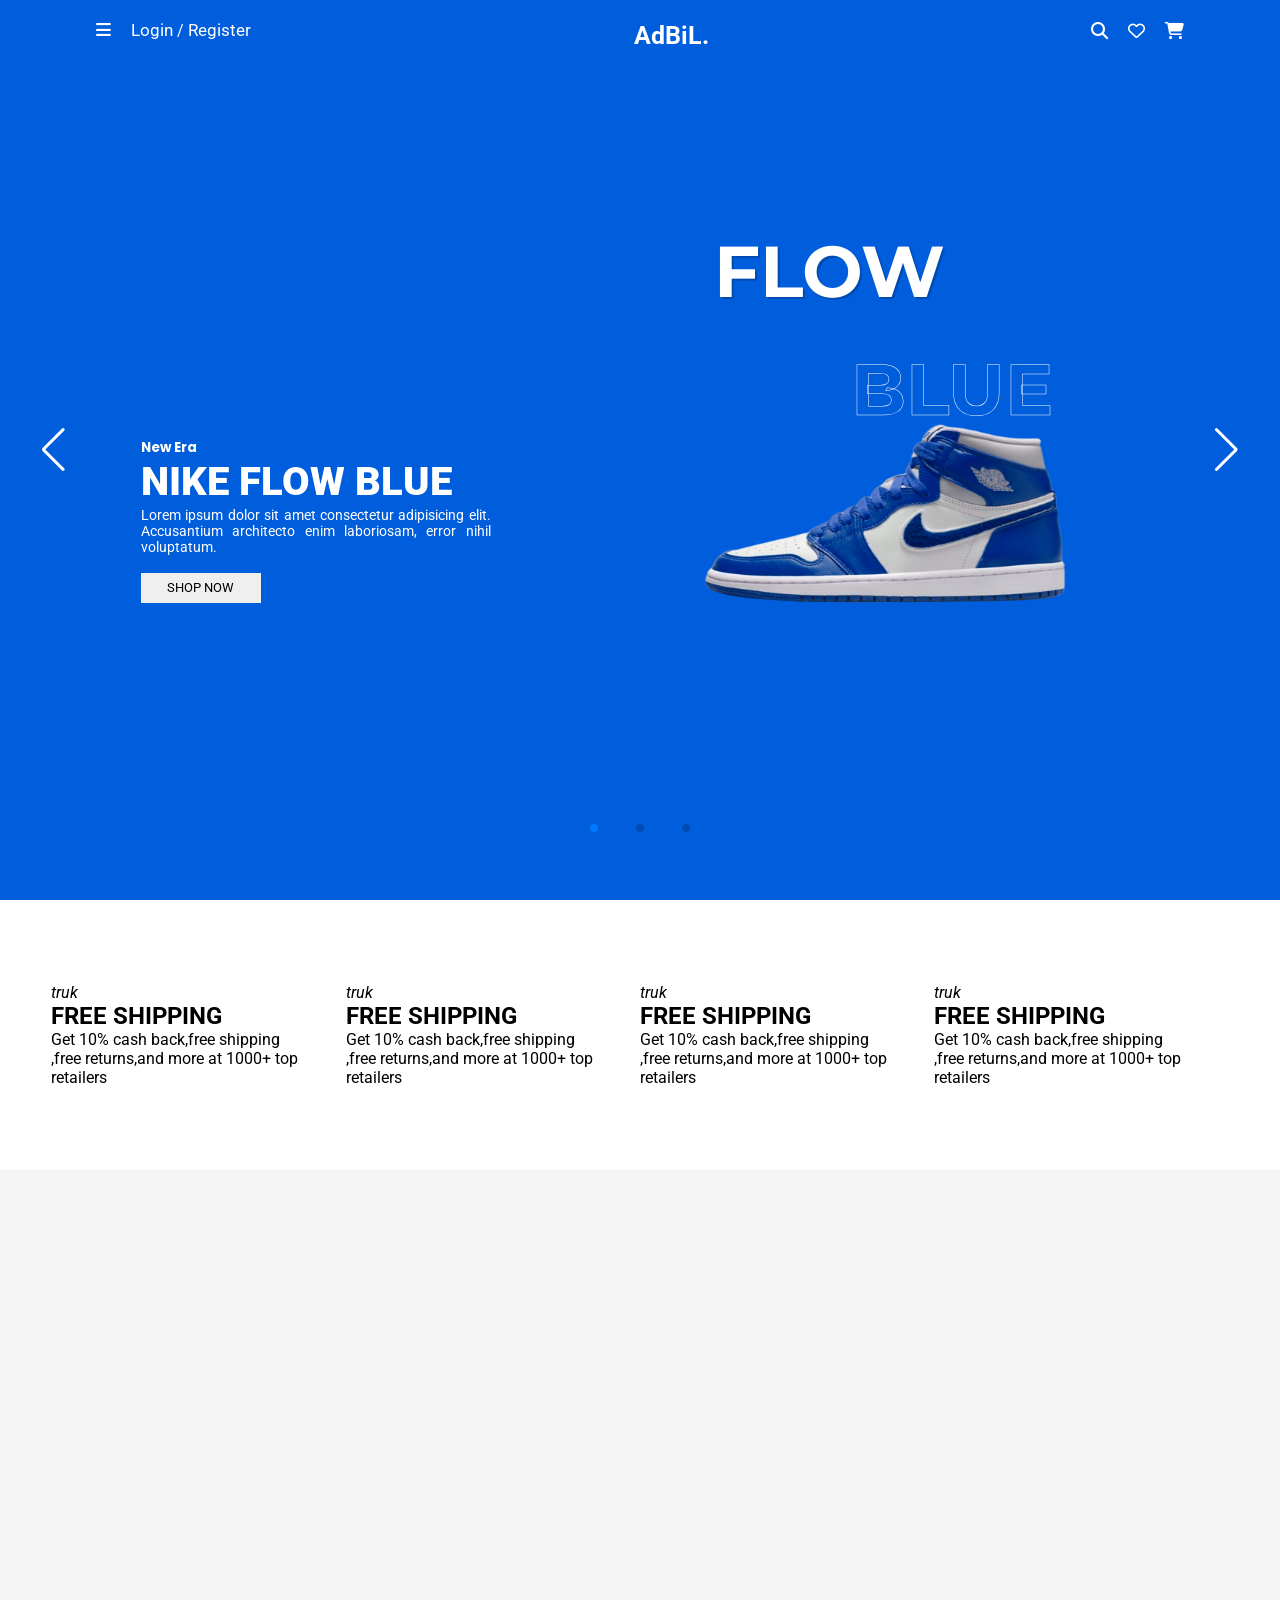
==== index.html @ cdc1d513 "Add files via upload" ====
<!DOCTYPE html>
<html lang="en">

<head>
    <meta charset="UTF-8">
    <meta name="viewport" content="width=device-width, initial-scale=1.0">
    <link rel="stylesheet" href="https://cdnjs.cloudflare.com/ajax/libs/font-awesome/6.4.2/css/all.min.css"
        integrity="sha512-z3gLpd7yknf1YoNbCzqRKc4qyor8gaKU1qmn+CShxbuBusANI9QpRohGBreCFkKxLhei6S9CQXFEbbKuqLg0DA=="
        crossorigin="anonymous" referrerpolicy="no-referrer" />
    <link rel="stylesheet" href="https://cdn.jsdelivr.net/npm/swiper@10/swiper-bundle.min.css" />

    <script src="https://cdn.jsdelivr.net/npm/swiper@10/swiper-bundle.min.js"></script>

    <link rel="stylesheet" href="adbil.css">
    <link rel="shortcut icon" href="logo-fav.png" type="image/x-icon">
    <title>AdBiL SHOP</title>
</head>

<body>
    <div class="menu" id="menu">
        <ul>
            <li><a href="">Colection</a></li>
            <li><a href="">Payment</a></li>
            <li><a href="">About</a></li>
        </ul>
    </div>
    <div class="navbar">
        <div class="navbar-container">
            <div class="navbar-left">
                <i class="fa-solid fa-x bars-close" onclick="tutup() "></i>
                <i onclick="muncul()" class="fa-solid fa-bars bars-active" id="bars"></i>
                <a href="">Login </a>
                <span class="span">/</span>
                <a href=""> Register</a>
            </div>
            <div class="navbar-center">
                <h2>AdBiL.</h2>
            </div>
            <div class="navbar-right">
                <i class="fa-solid fa-magnifying-glass"></i>
                <i class="fa-regular fa-heart"></i>
                <i class="fa-solid fa-cart-shopping"></i>
            </div>
        </div>
    </div>

    <!-- scroll -->
    <div class="swiper" tipe =  data-swiper-autoplay="3000">
  
        <!-- Additional required wrapper -->
        <div class="swiper-wrapper"  data-swiper-autoplay="3000">
            <!-- Slides -->
            <div class="swiper-slide" data-swiper-autoplay="3000">
              
                <!-- home 1 start -->
                <div class="home1">

                    <!-- navbar -->
               
                
                    <!-- navbar end -->
                    <!-- main content -->
                    <div class="main">
                        <div class="main-left">
                            <h5>New Era</h5>
                            <h3>NIKE FLOW BLUE</h3>
                            <P>Lorem ipsum dolor sit amet consectetur adipisicing elit. Accusantium architecto enim
                                laboriosam, error nihil voluptatum.</P>
                            <a href="#"><button>SHOP NOW</button></a>
                        </div>
                        <div class="main-right2" id="image">
                            <img src="shoes-2.png" alt="" style="filter: hue-rotate(-125deg);">
                        </div>

                        <div class="typo">
                            <p id="flow">FLOW</p>
                            <p id="blue">BLUE</p>
                        </div>
                        <!-- home 1 -->
                    </div>
                </div>
            </div>
            <div class="swiper-slide"  data-swiper-autoplay="3000">
                <!-- home 1 start -->
                <div class="home2">
                    <!-- <div class="menu" id="menu1">
                        <ul>
                            <li><a href="">Colection</a></li>
                            <li><a href="">Payment</a></li>
                            <li><a href="">About</a></li>
                        </ul>
                    </div> -->
                     <!-- navbar -->
                     <!-- <div class="navbar">
                        <div class="navbar-container">
                            <div class="navbar-left">
                                <i onclick="bars()" class="fa-solid fa-bars" id="bars1"></i>
                                <a href="">login |</a>
                                <a href="">register</a>
                            </div>
                            <div class="navbar-center">
                                <h2>AdBiL.</h2>
                            </div>
                            <div class="navbar-right">
                                <i class="fa-solid fa-magnifying-glass"></i>
                                <i class="fa-regular fa-heart"></i>
                                <i class="fa-solid fa-cart-shopping"></i>
                            </div>
                        </div>
                    </div>  -->
                    <!-- navbar end -->
                    <!-- main content -->
                    <div class="main">
                        <div class="main-left">
                            <h5>The Reynolds</h5>
                            <h3>6 BLOODWINGS</h3>
                            <P><span></span>Style that shoes to make every eye fall</P>
                            <a href=""><button>SHOP NOW</button></a>
                        </div>
                        <div class="main-right2" id="image">
                            <img src="shoes-2.png" alt="">
                        </div>
                        <div class="typo-2">
                            <p id="blood">6 <br> Blood <br></p>
                            <p id="wings">Wings</p>
                            <p id="blue">V.2</p>
                        </div>
                        <!-- home 1 -->
                    </div>
                </div>
            </div>
            <div class="swiper-slide"  data-swiper-autoplay="3000">
                <!-- home 1 start -->
                <div class="home3">
                    <!-- <div class="menu" id="menu2">
                        <ul>
                            <li><a href="">Colection</a></li>
                            <li><a href="">Payment</a></li>
                            <li><a href="">About</a></li>
                        </ul>
                    </div> -->
                    <!-- navbar -->
                    <!-- <div class="navbar">
                        <div class="navbar-container">
                            <div class="navbar-left">
                                <i onclick="bars()" class="fa-solid fa-bars" id="bars2"></i>
                                <a href="">login |</a>
                                <a href="">register</a>
                            </div>
                            <div class="navbar-center">
                                <h2>AdBiL.</h2>
                            </div>
                            <div class="navbar-right">
                                <i class="fa-solid fa-magnifying-glass"></i>
                                <i class="fa-regular fa-heart"></i>
                                <i class="fa-solid fa-cart-shopping"></i>
                            </div>
                        </div>
                    </div> -->
                    <!-- navbar end -->
                    <!-- main content -->
                    <div class="main">
                        <div class="main-left">
                            <h5>Air Max</h5>
                            <h3>TERRIBLE STACK</h3>
                            <P><span></span>Lorem ipsum, dolor sit amet consectetur adipisicing elit. Accusantium, iure?
                            </P>
                            <a href=""><button>SHOP NOW</button></a>
                        </div>
                        <div class="main-right2" id="image">
                            <img src="shoes-2.png" alt="" style="filter: hue-rotate(180deg);">
                        </div>
                        <div class="typo-3">
                            <p id="blood">Terrible</p>
                            <p id="blood-1">Stack</p>
                            <p id="wings">Stack</p>
                            <p id="blue">V.3</p>
                        </div>
                        <!-- home 1 -->
                    </div>
                </div>
            </div>
        </div>
        <!-- If we need pagination -->
        <div class="swiper-pagination"></div>

        <!-- If we need navigation buttons -->
        <div class="swiper-button-prev"></div>
        <div class="swiper-button-next"></div>

        <!-- If we need scrollbar -->
        <!-- <div class="swiper-scrollbar"></div> -->
    </div>
    <!-- home section endd -->
    <!-- shipping section start -->
    <div class="shipping">
        <div class="shipping-container">
            <div class="shipping1">
                <i>truk</i>
                <h2>FREE SHIPPING</h2>
                <p>Get 10% cash back,free shipping <br> ,free returns,and more at 1000+ top <br> retailers</p>
            </div>
            <div class="shipping1">
                <i>truk</i>
                <h2>FREE SHIPPING</h2>
                <p>Get 10% cash back,free shipping <br> ,free returns,and more at 1000+ top <br> retailers</p>
            </div>
            <div class="shipping1">
                <i>truk</i>
                <h2>FREE SHIPPING</h2>
                <p>Get 10% cash back,free shipping <br> ,free returns,and more at 1000+ top <br> retailers</p>
            </div>
            <div class="shipping1">
                <i>truk</i>
                <h2>FREE SHIPPING</h2>
                <p>Get 10% cash back,free shipping <br> ,free returns,and more at 1000+ top <br> retailers</p>
            </div>
        </div>
    </div>
    <!-- shipping section end -->
    <!-- colection start -->
    <div class="colections" id="colections">
    </div>
    <!-- colection end -->
    <!-- seller start -->
    <div class="top-seller"></div>
    <!-- seller end -->
    <!-- banner start -->
    <div class="ad-banner"></div>
    <!-- banner end -->
    <!-- blog start -->
    <div class="blog">
    </div>
    <!-- blog end -->
    <!-- sponsor -->
    <div class="sponsor"></div>
    <!-- sponsor end -->
    <!-- footer start -->
    <div class="footer"></div>
    <!-- footer end -->
    <script src="adbil.js"></script>
</body>

</html>
---- adbil.css ----
@import url('https://fonts.googleapis.com/css2?family=Roboto:wght@300;400&display=swap');
@import url('https://fonts.googleapis.com/css2?family=Montserrat:wght@500;800&family=Poppins:wght@300;400&display=swap');

:root {
    /* -------- COLOR --------- */
    --bg-color: #fff;
    --bg-accent: #f5f5f5;
    --text-color: #000;
    --bg-red: #d2222d;
    --bg-blue: #005edc;
    --bg-yellow: #0b503f;

    /* --------- FONT --------- */
    --main-font: 'Roboto', sans-serif;
    --typo-font: 'Montserrat', sans-serif;
    --text-font: 'Poppins', sans-serif;
}


* {
    margin: 0;
    padding: 0;
    box-sizing: border-box;
    font-family: 'Roboto', sans-serif;
}

html {
    scroll-behavior: smooth;
}

.home2 {
    width: 100%;
    height: 110vh;
    background-color: var(--bg-red);
}

.home1 {
    width: 100%;
    height: 110vh;
    background-color: var(--bg-blue);
    /* overflow-y: hidden; */
}

.home3 {
    width: 100%;
    height: 110vh;
    background-color: var(--bg-yellow);
    /* overflow-y: hidden; */
}




.navbar {
    position: fixed;
    width: 100%;
    height: 60px;
    display: flex;
    align-items: center;
    justify-content: center;
    z-index: 222;
    transition: all .3s ease-in-out;
}

.navbar-container {
    z-index: 4444;
    width: 85%;
    display: flex;
    justify-content: space-between;
    align-items: center;
}

/* .menu {
    opacity: 0;
    z-index: 1;
    position: absolute;
    top: 50px;
    left: 100px;
    width: 150px;
    height: 30vh;
    background-color: #f5f5f5;
    display: flex;
    align-items: center;
    justify-content: center;
    transition: all .2s ease-in-out;
} */
#menu {
    opacity: 1;
    z-index: 99;
    position: fixed;
    top: 50px;
    left: -200px;
    width: 150px;
    height: 30vh;
    background-color: #f5f5f5;
    display: flex;
    align-items: center;
    justify-content: center;
    transition: all .2s ease-in-out;
}
.menu .active{
    opacity: 1;
    z-index: 99;
    position: absolute;
    top: 50px;
    left: 0;
    width: 150px;
    height: 30vh;
    background-color: black;
    display: flex;
    align-items: center;
    justify-content: center;
    transition: all .2s ease-in-out;
}

.menu ul {
    display: flex;
    flex-direction: column;
    justify-content: center;
    align-items: center;
    gap: 30px;

}

.menu ul li {
    list-style: none;
}

.menu ul li a {
    text-decoration: none;
    color: black;
    transition: .2s;
}
#menu1{
    background-color: white;
}
#menu1 ul li a {
    text-decoration: none;
    color: #d2222d;
    transition: .2s;
}
#menu1 ul li{
    display: flex;
    justify-content: center;
    align-items: center;
    width: 150px;
    height: 40px;
    transition: .3s;
}
#menu1 ul li :hover{
    display: flex;
    justify-content: center;
    align-items: center;
    width: 150px;
    height: 40px;
    background-color: #f5f5f5;
}

.menu ul li a:hover {
    color: #275aaa;
}
#menu1 ul li a:hover {
    color: hsl(356, 72%, 48%);
}


.scrolling-active{
    background-color: #fff;
    box-shadow: 2px 2px 3px rgba(0, 0, 0, 0.2);
    transition: all .3s ease-in-out;
}
.scrolling-active .navbar-container .navbar-left i{
    color: black;
}
.scrolling-active .navbar-container .navbar-left a{
    color: black;
}
.scrolling-active .navbar-container .navbar-center h2{
    color: black;
}
.scrolling-active .navbar-container .navbar-right i{
    color: black;
}
.span{
    color: white;
}
.scrolling-active .span{
    color: black;
}
 

.navbar-container .navbar-left a {
    text-decoration: none;
    color: var(--bg-color);
    font-size: 17px;
}

.navbar-container .navbar-left i {
    cursor: pointer;
    color: var(--bg-color);
    font-size: 17px;
    margin-right: 16px;
    transition: all .3s ease;
}
.bars-close{
    display: none;
    transition: all .9s ease;
}
.bars-active{
    transition: all .3s;
}

.navbar-container .navbar-center h2 {
    margin-top: 10px;
    color: var(--bg-color);
    font-size: 25px;
}

.navbar-container .navbar-right {
    display: flex;
    gap: 20px;
}

.navbar-container .navbar-right i {
    cursor: pointer;
    color: var(--bg-color);
    font-size: 17px;
}

/* navbar end */
/* main */
.main {
    width: 78%;
    height: 120vh;
    margin: auto;
    display: flex;
    justify-content: space-between;
    align-items: center;
}

.main h3 {
    font-size: 30px;
    color: var(--bg-color);
}

.main h2 {
    font-size: 37px;
    color: var(--bg-color);
}

.main p {
    font-size: 14px;
    color: var(--bg-color);
    margin: 30px 0;
}

.main p::before {
    content: "";
    width: 12px;
    height: 2px;
    background-color: var(--bg-color);
}

.main p span {
    color: var(--bg-color);
    width: 50px;
    height: 1px;
    background-color: var(--bg-color);
}

.main a button {
    width: 120px;
    height: 30px;
    border: none;
    outline: none;
    cursor: pointer;
    transition: all .2s;
}

.main a button:hover {
    background-color: #f5f5f5;
    box-shadow: 2px 2px 0px rgba(0, 0, 0, 0.2);

}

.main-right img {
    width: 700px;
    height: 400px;
    animation: img 1s infinite alternate;

}

.main .main-right2 img {
    margin-right: 34px;
    margin-top: -20px;
    width: 440px;
    height: 370px;
    animation: img 1s infinite alternate;

}

/* typo */
.main-left h3 {
    font-size: 40px;
    font-family: var(--text-font);
    font-weight: 1000;
}

.main-left h5 {
    font-family: var(--text-font);
    color: var(--bg-color);
}

.main-left p {
    position: relative;
    top: -2em;
    max-width: 350px;
    text-align: justify;
}

.main-left button {
    position: relative;
    top: -3em;
}

.main-left .typo {
    width: 400px;
    height: 400px;
    background-color: #d2222d;
    padding: 1.5em;
}

.main-left .typo #flow {
    font-size: 45px;
    font-family: var(--typo-font);
}

.main-left .typo #blue {
    font-size: 45px;
    font-family: var(--typo-font);
}








/* scroll sections startr */
.swiper {
    width: 100%;
    height: 100vh;
    display: flex;
    justify-content: center;
    align-items: center;
}

.swiper-pagination {
    margin: auto;
    z-index: 99;
    display: flex;
    justify-content: center;
    align-items: center;
    gap: 30px;
    position: absolute;
    margin-bottom: 60px;
}


.swiper-slide img {
    width: 500px;
    height: 250px;
    margin-left: 90px;
    margin-bottom: 50px;

}

.swipper-wrapper {
    display: flex;
    justify-content: center;
    align-items: center;
    background-color: var(--text-color);
}

.swiper-button-prev {
    margin-left: 30px;
    color: var(--bg-color);
}

.swiper-button-next {
    margin-right: 30px;
    color: var(--bg-color);
}

/* ------ TYPO -------- */
.main-left h3 {
    font-size: 40px;
    font-family: var(--main-font);
    font-weight: 1000;
}

.main-left h5 {
    font-family: var(--text-font);
    color: var(--bg-color);
}

.main-left p {
    position: relative;
    top: -2em;
    max-width: 350px;
    text-align: justify;
}

.main-left button {
    position: relative;
    top: -3em;
}

.typo {
    position: absolute;
    right: 0;
    top: 9em;
    left: 55%;
    width: 400px;
    height: 400px;
    padding: 1.5em;
}

.typo #flow {
    position: relative;
    left: -0.2em;
    top: 0.4em;
    font-size: 4.5em;
    font-family: var(--typo-font);
    font-weight: bold;
    z-index: 3;
    text-shadow: 2px 2px 0px rgba(0, 0, 0, .2);
}

.typo #blue {
    position: relative;
    top: 0.4em;
    left: 35%;
    font-size: 4.5em;
    font-family: var(--typo-font);
    font-weight: bold;
    z-index: 2;
    color: var(--bg-color);
    -webkit-text-fill-color: transparent;
    -webkit-text-stroke: 0.5px;
    z-index: 1;
}

#image.main-right {
    z-index: 2;
}

/* typo red */
.typo-2 {
    position: absolute;
    right: 0;
    top: 9em;
    left: 55%;
    width: 400px;
    height: 400px;
    padding: 1.5em;
}

.typo-2 #blood {
    position: relative;
    left: -0.2em;
    top: 0.2em;
    font-size: 4.8em;
    font-family: var(--typo-font);
    font-weight: bold;
    z-index: 3;
    text-shadow: 2px 2px 0px rgba(0, 0, 0, .2);
    line-height: 65px;
    z-index: 9;
}

.typo-2 #wings {
    position: relative;
    top: -0.3em;
    left: -0.1em;
    font-size: 4.8em;
    font-family: var(--typo-font);
    font-weight: bold;
    z-index: 3;
    /* text-shadow: 2px 2px 0px rgba(0, 0, 0, .2); */
    z-index: 2;
    -webkit-text-fill-color: transparent;
    -webkit-text-stroke: 0.5px;
}

.typo-2 #blood span {
    font-family: var(--typo-font);
    font-weight: bold;
    text-shadow: 2px 2px 0px rgba(0, 0, 0, .2);
    background-color: transparent;
    z-index: 2;
}

.typo-2 #blue {
    position: relative;
    font-size: 1em;
    font-family: var(--typo-font);
    font-weight: bold;
    z-index: 2;
    color: var(--bg-color);
    /* -webkit-text-fill-color: transparent;
    -webkit-text-stroke: 0.5px; */
    z-index: 10;
    text-align: right;
}

/* .typo #blue {
    position: relative;
    top: 0.4em;
    left: 35%;
    font-size: 4.5em;
    font-family: var(--typo-font);
    font-weight: bold;
    z-index: 2;
    color: var(--bg-color);
    -webkit-text-fill-color: transparent;
    -webkit-text-stroke: 0.5px;
    z-index: 1;
} */

#image.main-right2 {
    z-index: 5;
}

/* typo yellow */
.typo-3 {
    position: absolute;
    right: 0;
    top: 9em;
    left: 55%;
    width: 400px;
    height: 400px;
    padding: 1.5em;
}

.typo-3 #blood {
    position: relative;
    left: -0.5em;
    top: 0.5em;
    font-size: 4.8em;
    font-family: var(--typo-font);
    font-weight: bold;
    z-index: 3;
    text-shadow: 2px 2px 0px rgba(0, 0, 0, .2);
    line-height: 65px;
    z-index: 12;
}

.typo-3 #blood-1 {
    position: relative;
    left: -0.2em;
    top: 0.8em;
    font-size: 4.8em;
    font-family: var(--typo-font);
    font-weight: bold;
    z-index: 3;
    text-shadow: 2px 2px 0px rgba(0, 0, 0, .2);
    line-height: 65px;
    z-index: 6;
}

.typo-3 #wings {
    position: relative;
    top: -0.5em;
    left: -0.25em;
    font-size: 4.8em;
    font-family: var(--typo-font);
    font-weight: bold;
    /* text-shadow: 2px 2px 0px rgba(0, 0, 0, .2); */
    z-index: 6;
    -webkit-text-fill-color: transparent;
    -webkit-text-stroke: 0.5px;
}

.typo-3 #blood span {
    font-family: var(--typo-font);
    font-weight: bold;
    text-shadow: 2px 2px 0px rgba(0, 0, 0, .2);
    background-color: transparent;
    z-index: 2;
}

.typo-3 #blue {
    position: relative;
    font-size: 1em;
    font-family: var(--typo-font);
    font-weight: bold;
    z-index: 2;
    color: var(--bg-color);
    /* -webkit-text-fill-color: transparent;
    -webkit-text-stroke: 0.5px; */
    z-index: 10;
    text-align: right;
}

#image.main-right2 {
    z-index: 11;
}



@keyframes img {
    from {
        transform: translateY(0);
    }

    to {
        transform: translateY(-15px);
    }
}

/* home secton end */

/* shipping sections start */
.shipping {
    width: 100%;
    min-height: 30vh;
}

.shipping-container {
    width: 92%;
    max-width: 200%;
    margin: auto;
    height: 30vh;
    display: grid;
    justify-content: center;
    align-content: center;
    grid-template-columns: repeat(4, 1fr);
}

/* shipping end */
/* colecctions start */
.colections {
    width: 100%;
    min-height: 100vh;
    background-color: #f5f5f5;
}

/* colections end */
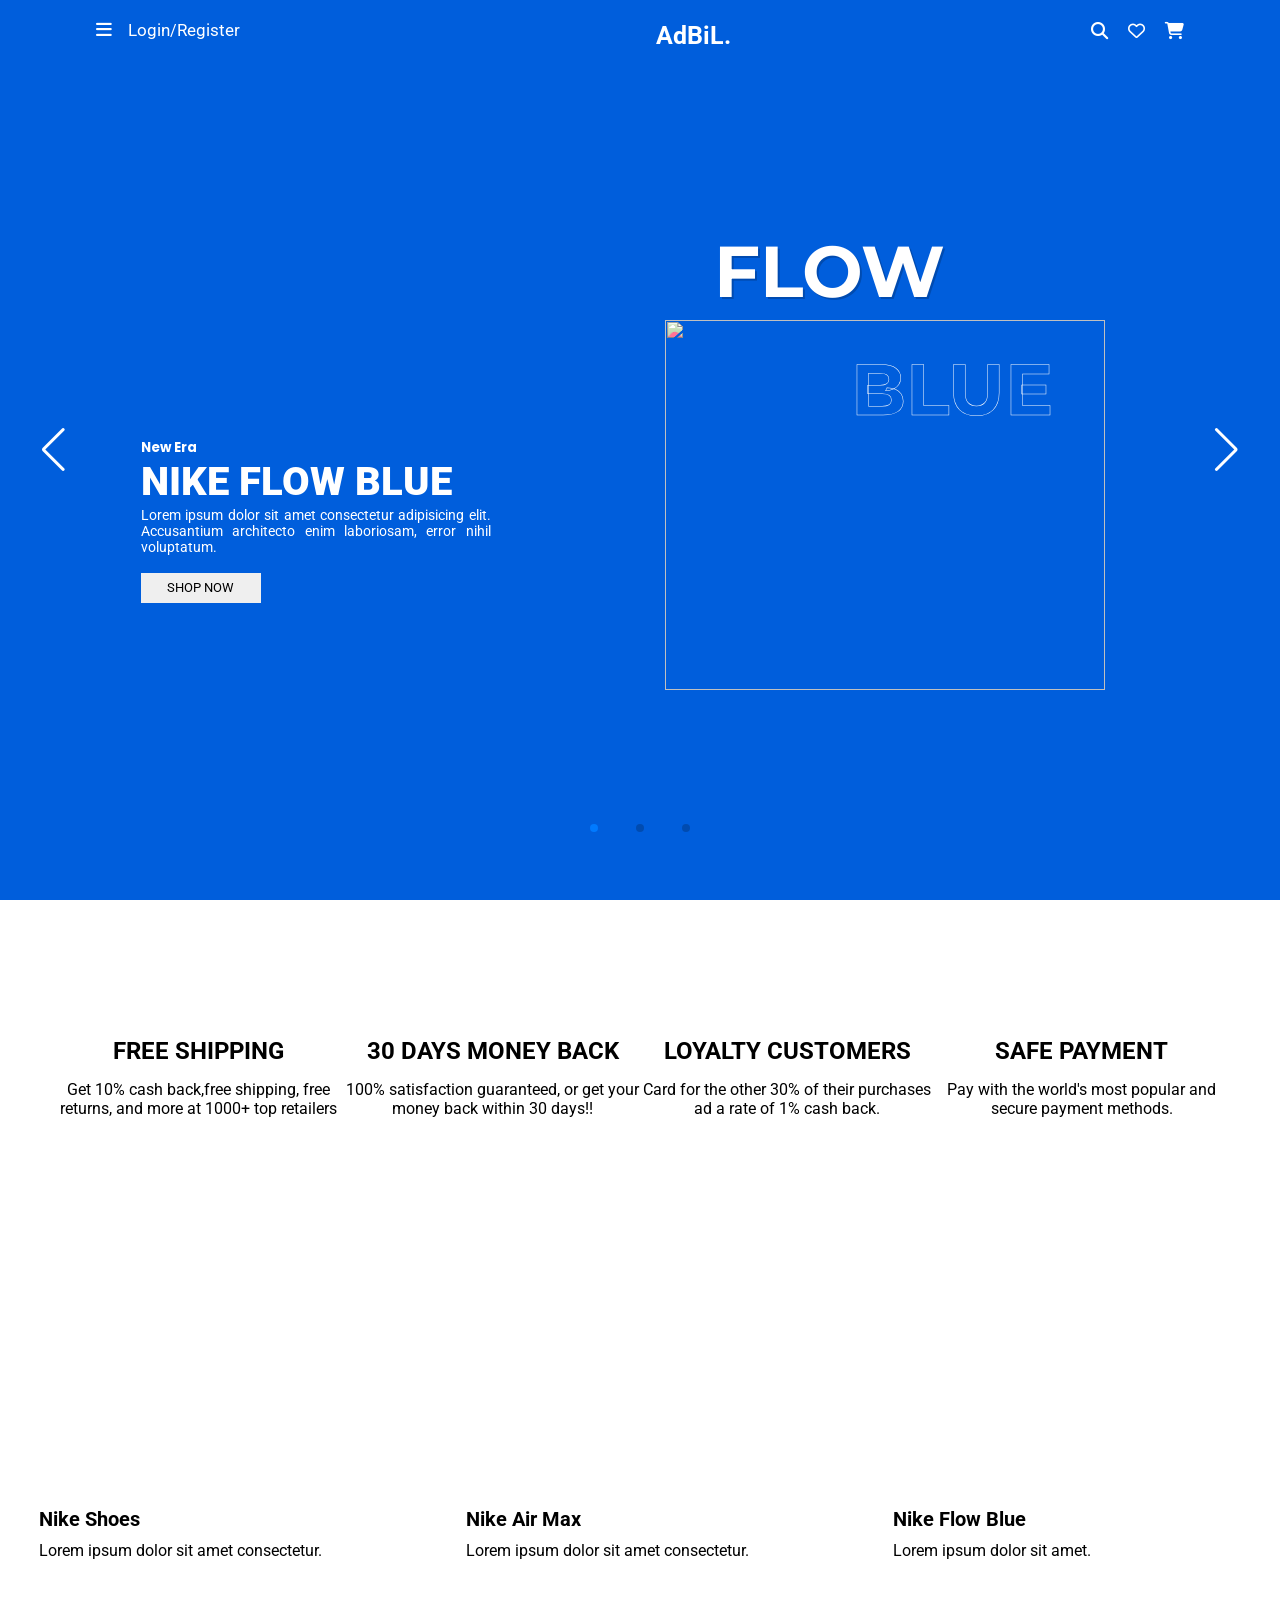
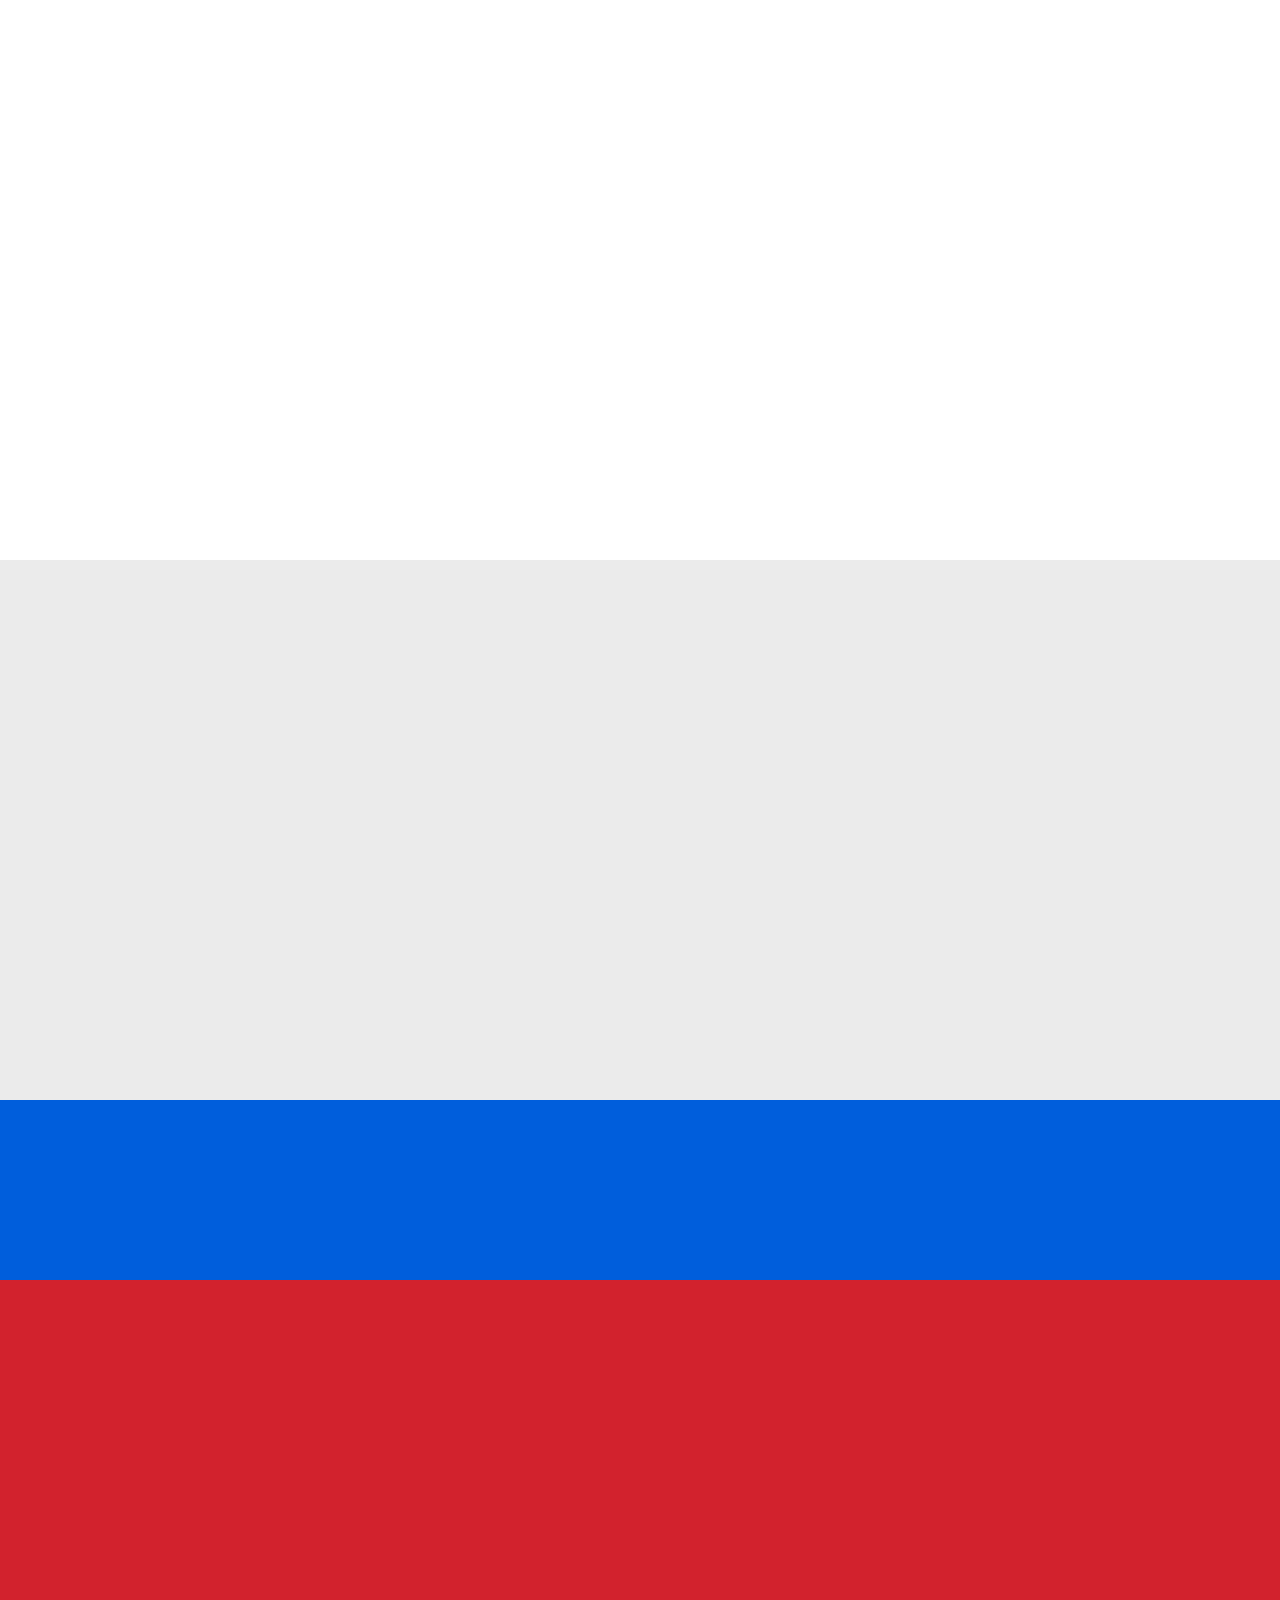
==== commit 0fc234d8: "Add files via upload" ====
--- a/index.html
+++ b/index.html
@@ -12,7 +12,7 @@
     <script src="https://cdn.jsdelivr.net/npm/swiper@10/swiper-bundle.min.js"></script>
 
     <link rel="stylesheet" href="adbil.css">
-    <link rel="shortcut icon" href="logo-fav.png" type="image/x-icon">
+    <link rel="shortcut icon" href="img/logo-fav.png" type="image/x-icon">
     <title>AdBiL SHOP</title>
 </head>
 
@@ -28,6 +28,7 @@
         <div class="navbar-container">
             <div class="navbar-left">
                 <i class="fa-solid fa-x bars-close" onclick="tutup() "></i>
+                <!-- <img src="hamburger-menu-svgrepo-com.svg" alt="" onclick="muncul()" class="bars-active" id="bars"> -->
                 <i onclick="muncul()" class="fa-solid fa-bars bars-active" id="bars"></i>
                 <a href="">Login </a>
                 <span class="span">/</span>
@@ -43,7 +44,9 @@
             </div>
         </div>
     </div>
-
+    <div class="to-up">
+       <a href="#" id="arrow1"><img src="svg/arrow-circle-up-svgrepo-com.svg" alt="" id="arrow" onclick=""></a> 
+    </div>
     <!-- scroll -->
     <div class="swiper" tipe =  data-swiper-autoplay="3000">
   
@@ -69,7 +72,7 @@
                             <a href="#"><button>SHOP NOW</button></a>
                         </div>
                         <div class="main-right2" id="image">
-                            <img src="shoes-2.png" alt="" style="filter: hue-rotate(-125deg);">
+                            <img src="img/shoes-2.png" alt="" style="filter: hue-rotate(-125deg);">
                         </div>
 
                         <div class="typo">
@@ -118,7 +121,7 @@
                             <a href=""><button>SHOP NOW</button></a>
                         </div>
                         <div class="main-right2" id="image">
-                            <img src="shoes-2.png" alt="">
+                            <img src="img/shoes-2.png" alt="">
                         </div>
                         <div class="typo-2">
                             <p id="blood">6 <br> Blood <br></p>
@@ -168,7 +171,7 @@
                             <a href=""><button>SHOP NOW</button></a>
                         </div>
                         <div class="main-right2" id="image">
-                            <img src="shoes-2.png" alt="" style="filter: hue-rotate(180deg);">
+                            <img src="img/shoes-2.png" alt="" style="filter: hue-rotate(180deg);">
                         </div>
                         <div class="typo-3">
                             <p id="blood">Terrible</p>
@@ -196,30 +199,57 @@
     <div class="shipping">
         <div class="shipping-container">
             <div class="shipping1">
-                <i>truk</i>
+                <img src="svg/free-shipping-sales-svgrepo-com.svg" alt="" id="free">
                 <h2>FREE SHIPPING</h2>
-                <p>Get 10% cash back,free shipping <br> ,free returns,and more at 1000+ top <br> retailers</p>
-            </div>
-            <div class="shipping1">
-                <i>truk</i>
-                <h2>FREE SHIPPING</h2>
-                <p>Get 10% cash back,free shipping <br> ,free returns,and more at 1000+ top <br> retailers</p>
-            </div>
-            <div class="shipping1">
-                <i>truk</i>
-                <h2>FREE SHIPPING</h2>
-                <p>Get 10% cash back,free shipping <br> ,free returns,and more at 1000+ top <br> retailers</p>
-            </div>
-            <div class="shipping1">
-                <i>truk</i>
-                <h2>FREE SHIPPING</h2>
-                <p>Get 10% cash back,free shipping <br> ,free returns,and more at 1000+ top <br> retailers</p>
+                <p>Get 10% cash back,free shipping, free returns, and more at 1000+ top retailers</p>
+            </div>
+            <div class="shipping1">
+                <img src="svg/refund-svgrepo-com.svg" alt="" id="free">
+                <h2>30 DAYS MONEY BACK</h2>
+                <p>100% satisfaction guaranteed, or get your money back within 30 days!!</p>
+            </div>
+            <div class="shipping1">
+                <img src="svg/rating-star-svgrepo-com.svg" alt="" id="free">
+                <h2>LOYALTY CUSTOMERS</h2>
+                <p>Card for the other 30% of their purchases ad a rate of 1% cash back.</p>
+            </div>
+            <div class="shipping1">
+                <img src="svg/secure-payment-bank-svgrepo-com.svg" alt="" id="free">
+                <h2>SAFE PAYMENT</h2>
+                <p>Pay with the world's most popular and secure payment methods.</p>
             </div>
         </div>
     </div>
     <!-- shipping section end -->
     <!-- colection start -->
     <div class="colections" id="colections">
+        <div class="shoes shoes-1">
+            <img src="img/shoes-red.png" alt="">
+            <h2>Nike Shoes</h2>
+            <p>Lorem ipsum dolor sit amet consectetur.</p>
+        </div>
+        <div class="shoes shoes-1">
+            <img src="img/shoes-red.png" alt="">
+            <h2>Nike Air Max</h2>
+            <p>Lorem ipsum dolor sit amet consectetur.</p>
+        </div>
+        <div class="shoes shoes-1">
+            <img src="img/shoes-red.png" alt="">
+            <h2>Nike Flow Blue</h2>
+            <p>Lorem ipsum dolor sit amet.</p>
+        </div>
+
+        <div class="shoes shoes-2">
+            <img src="img/shoes2.png" alt="">
+        </div>
+        <div class="shoes shoes-2">
+            <img src="img/shoes2.png" alt="">
+
+        </div>
+        <div class="shoes shoes-2">
+            <img src="img/shoes2.png" alt="">
+
+        </div>
     </div>
     <!-- colection end -->
     <!-- seller start -->
--- a/adbil.css
+++ b/adbil.css
@@ -14,8 +14,33 @@
     --main-font: 'Roboto', sans-serif;
     --typo-font: 'Montserrat', sans-serif;
     --text-font: 'Poppins', sans-serif;
-}
-
+
+}
+
+/* --------- SVG ---------- */
+img#bars {
+    position: relative;
+    top: 5px;
+    margin-right: 5px;
+    cursor: pointer;
+}
+
+.to-up #arrow1 {
+    display: none;
+    z-index: 9999;
+    position: fixed;
+    right: 25px;
+    width: 30px;
+    height: 30px;
+    bottom: 25px;
+    transition: all .3s ease-in-out;
+}
+
+
+/* svg section */
+
+
+/* svg end */
 
 * {
     margin: 0;
@@ -42,7 +67,8 @@
 }
 
 .home3 {
-    width: 100%;
+    width: 100%
+    ;
     height: 110vh;
     background-color: var(--bg-yellow);
     /* overflow-y: hidden; */
@@ -188,7 +214,12 @@
     color: black;
 }
  
-
+.navbar-left{
+    width: 200px;
+    height: 60px;
+    display: flex;
+    align-items: center;
+}
 .navbar-container .navbar-left a {
     text-decoration: none;
     color: var(--bg-color);
@@ -196,18 +227,14 @@
 }
 
 .navbar-container .navbar-left i {
+    font-size: 18px;
     cursor: pointer;
     color: var(--bg-color);
-    font-size: 17px;
     margin-right: 16px;
     transition: all .3s ease;
 }
 .bars-close{
     display: none;
-    transition: all .9s ease;
-}
-.bars-active{
-    transition: all .3s;
 }
 
 .navbar-container .navbar-center h2 {
@@ -296,7 +323,12 @@
     width: 440px;
     height: 370px;
     animation: img 1s infinite alternate;
-
+    transition: all .3s .2s ease;
+    cursor: pointer;
+}
+
+.main .main-right2 img:hover {
+    filter: hue-rotate(20deg);
 }
 
 /* typo */
@@ -625,7 +657,7 @@
 /* shipping sections start */
 .shipping {
     width: 100%;
-    min-height: 30vh;
+    min-height: 40vh;
 }
 
 .shipping-container {
@@ -639,12 +671,99 @@
     grid-template-columns: repeat(4, 1fr);
 }
 
+.shipping1 {
+    margin-top: 70px;
+    display: flex;
+    align-items: center;
+    justify-content: center;
+    flex-direction: column;
+}
+
+.shipping1 h2 {
+    margin: 15px 0 15px 0;
+}
+
+.shipping1 p {
+    text-align: center;
+}
+.shipping-container img#free {
+    justify-content: center;
+    align-items: center;
+}
+
 /* shipping end */
+
 /* colecctions start */
 .colections {
     width: 100%;
     min-height: 100vh;
-    background-color: #f5f5f5;
-}
+    background-color: white;
+    display: flex;
+    justify-content: space-around;
+    align-items: center;
+    overflow-x: hidden;
+    /* gap: 15px; */
+}
+
+.colections .shoes {
+    width: 380px;
+    height: 455px;
+    /* margin: 0 20px 0 20px; */
+    border: 1.2px solid var(--bg-color);
+
+}
+
+.shoes-1 p, .shoes-1 h2 {
+    background-color: var(--bg-color);
+    padding: 15px;
+    line-height: 2px;
+}
+.shoes h2{
+    font-size: 20px;
+}
+.shoes-1 img {
+    width: 100%;
+    height: auto;
+    background-color: var(--bg-accent);
+}
+
+.shoes-2 {
+    display: none;
+}
+
 
 /* colections end */
+
+/* top seller */
+.top-seller {
+    min-height: 60vh;
+    width: 100%;
+    background-color: #ebebeb;
+}
+
+.ad-banner {
+    min-height: 20vh;
+    width: 100%;
+    background-color: var(--bg-blue);
+
+}
+
+.blog {
+    min-height: 60vh;
+    width: 100%;
+    background-color: var(--bg-red);
+
+}
+
+.sponsor {
+    min-height: 40vh;
+    width: 100%;
+    background-color: var(--bg-yellow);
+
+}
+
+.footer {
+    min-height: 40vh;
+    width: 100%;
+    background-color: #d2222d;
+}
